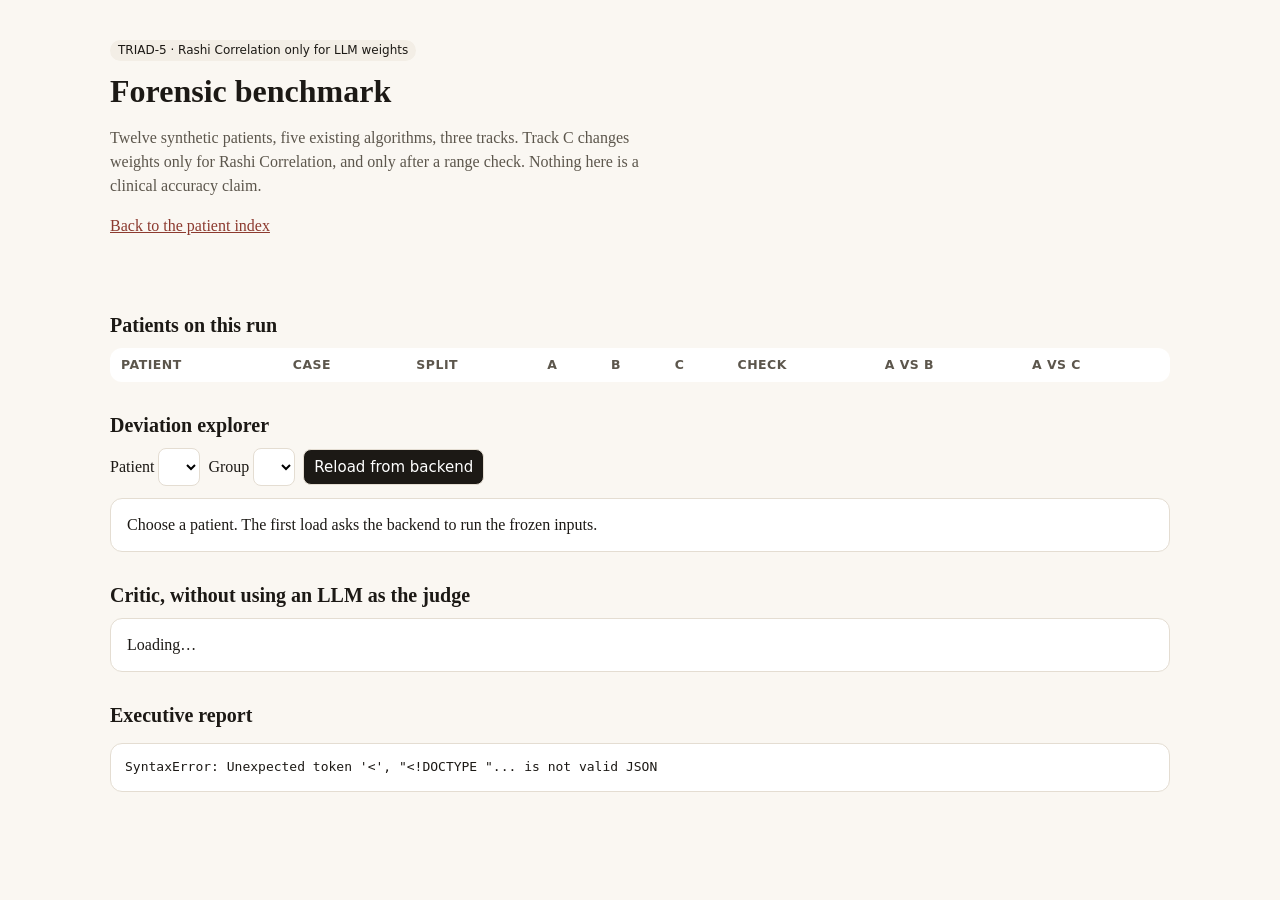
==== benchmark/static/index.html @ 6ae20ca3 "Add a Rashi forensic benchmark that reads saved Prokerala charts. Track C weight selection stays lim" ====
<!DOCTYPE html>
<html lang="en">
<head>
  <meta charset="utf-8" />
  <meta name="viewport" content="width=device-width, initial-scale=1" />
  <title>Rashi forensic benchmark</title>
  <style>
    :root {
      color-scheme: light;
      --ink: #1c1915;
      --muted: #5c564c;
      --line: #e4ddd2;
      --paper: #faf7f2;
      --card: #fff;
      --accent: #8c3a2f;
      --ok: #1f6b45;
      --warn: #8a5a12;
    }
    * { box-sizing: border-box; }
    body {
      margin: 0;
      font: 16px/1.5 "Iowan Old Style", "Palatino Linotype", Palatino, Georgia, serif;
      background: var(--paper);
      color: var(--ink);
    }
    header, main { max-width: 1100px; margin: 0 auto; padding: 28px 20px; }
    header { padding-bottom: 0; }
    h1 { font-size: 2rem; line-height: 1.15; margin: 0 0 8px; }
    h2 { font-size: 1.25rem; margin: 28px 0 8px; }
    a { color: var(--accent); }
    .lede { color: var(--muted); max-width: 68ch; }
    .grid { display: grid; grid-template-columns: repeat(auto-fit, minmax(240px, 1fr)); gap: 12px; }
    .card, table { background: var(--card); border: 1px solid var(--line); border-radius: 12px; }
    .card { padding: 14px 16px; }
    table { width: 100%; border-collapse: collapse; overflow: hidden; }
    th, td { text-align: left; padding: 8px 10px; border-bottom: 1px solid var(--line); vertical-align: top; font-size: 0.92rem; }
    th { font: 600 0.78rem/1.3 ui-sans-serif, system-ui, sans-serif; letter-spacing: 0.04em; text-transform: uppercase; color: var(--muted); }
    button, select {
      font: 15px/1.2 ui-sans-serif, system-ui, sans-serif;
      padding: 8px 10px;
      border-radius: 8px;
      border: 1px solid var(--line);
      background: white;
    }
    button { background: var(--ink); color: white; cursor: pointer; }
    .controls { display: flex; flex-wrap: wrap; gap: 8px; align-items: center; }
    .pill { display: inline-block; padding: 1px 8px; border-radius: 999px; background: #f3eee6; font: 12px/1.6 ui-sans-serif, system-ui, sans-serif; }
    .ok { color: var(--ok); }
    .bad { color: var(--accent); }
    .warn { color: var(--warn); }
    pre {
      white-space: pre-wrap;
      background: #fff;
      border: 1px solid var(--line);
      border-radius: 12px;
      padding: 14px;
      font: 13px/1.45 ui-monospace, SFMono-Regular, Menlo, Consolas, monospace;
    }
    .trace { display: flex; flex-wrap: wrap; gap: 8px; align-items: stretch; }
    .trace div { flex: 1 1 140px; background: white; border: 1px solid var(--line); border-radius: 10px; padding: 10px; }
    .trace strong { display: block; font: 600 0.72rem/1.3 ui-sans-serif, system-ui, sans-serif; letter-spacing: 0.04em; text-transform: uppercase; color: var(--muted); }
  </style>
</head>
<body>
  <header>
    <p class="pill">TRIAD-5 · Rashi Correlation only for LLM weights</p>
    <h1>Forensic benchmark</h1>
    <p class="lede">Twelve synthetic patients, five existing algorithms, three tracks. Track C changes weights only for Rashi Correlation, and only after a range check. Nothing here is a clinical accuracy claim.</p>
    <p><a href="/">Back to the patient index</a></p>
  </header>
  <main>
    <section class="grid" id="facts"></section>
    <h2>Patients on this run</h2>
    <div style="overflow-x:auto"><table id="patients"><thead><tr>
      <th>Patient</th><th>Case</th><th>Split</th><th>A</th><th>B</th><th>C</th><th>Check</th><th>A vs B</th><th>A vs C</th>
    </tr></thead><tbody></tbody></table></div>

    <h2>Deviation explorer</h2>
    <div class="controls">
      <label>Patient <select id="patient"></select></label>
      <label>Group <select id="group"></select></label>
      <button id="reload" type="button">Reload from backend</button>
    </div>
    <div id="explorer" class="card" style="margin-top:12px">Choose a patient. The first load asks the backend to run the frozen inputs.</div>

    <h2>Critic, without using an LLM as the judge</h2>
    <div id="critic" class="card">Loading…</div>

    <h2>Executive report</h2>
    <pre id="executive">Loading…</pre>
  </main>
  <script>
    const state = { summary: null };

    function esc(value) {
      return String(value ?? "").replace(/[&<>"]/g, (ch) => ({ "&": "&amp;", "<": "&lt;", ">": "&gt;", '"': "&quot;" }[ch]));
    }

    function topText(track) {
      if (!track) return "—";
      if (!track.ok) return "failed";
      const top = (track.top || [])[0];
      if (!top) return "empty";
      return `${top.label} · ${top.score}`;
    }

    function render(summary) {
      state.summary = summary;
      if (!summary.patients || !summary.patients.length) {
        document.getElementById("executive").textContent = summary.executive || "No saved Prokerala charts were found. Prokerala was not called.";
        document.querySelector("#patients tbody").innerHTML = "";
        return;
      }
      const facts = document.getElementById("facts");
      facts.innerHTML = [
        ["Algorithms", "5 existing engines, unchanged"],
        ["Tracks", "A original · B agent default · C Rashi weights only"],
        ["Patients", `${summary.patients.length} synthetic fixtures`],
        ["LLM critic", "Not used as proof of correctness"],
      ].map(([title, body]) => `<article class="card"><strong>${esc(title)}</strong><div>${esc(body)}</div></article>`).join("");

      const body = document.querySelector("#patients tbody");
      body.innerHTML = summary.patients.map((patient) => {
        const diff = patient.differentials || {};
        const verify = patient.rashi.A.verification || "—";
        return `<tr>
          <td><a href="/results?patient_id=${encodeURIComponent(patient.patient_id)}">${esc(patient.patient_id)}</a></td>
          <td>${esc(patient.case)}</td>
          <td>${esc(patient.split)}</td>
          <td>${esc(topText(patient.rashi.A))}</td>
          <td>${esc(topText(patient.rashi.B))}</td>
          <td>${esc(topText(patient.rashi.C))}</td>
          <td class="${verify === "passed" ? "ok" : verify === "mismatch" ? "bad" : "warn"}">${esc(verify)}</td>
          <td>${esc((diff.A_vs_B || {}).status || "")}</td>
          <td>${esc((diff.A_vs_C || {}).status || "")}</td>
        </tr>`;
      }).join("");

      const select = document.getElementById("patient");
      select.innerHTML = summary.patients.map((patient) => `<option value="${esc(patient.patient_id)}">${esc(patient.patient_id)} · ${esc(patient.case)}</option>`).join("");
      fillGroups();
      explore();

      const critic = summary.critic || {};
      const counts = critic.counts || {};
      document.getElementById("critic").innerHTML =
        `<div>Rule-based critic on labelled scenarios: true positive ${counts.tp || 0}, false positive ${counts.fp || 0}, true negative ${counts.tn || 0}, false negative ${counts.fn || 0}.</div>` +
        `<div class="lede">${esc(critic.authority || "")}</div>`;
      document.getElementById("executive").textContent = summary.executive || "";
    }

    function fillGroups() {
      const patient = state.summary.patients.find((item) => item.patient_id === document.getElementById("patient").value);
      const labels = new Set();
      ["A", "B", "C"].forEach((track) => (patient.rashi[track].top || []).forEach((item) => labels.add(item.label)));
      const group = document.getElementById("group");
      const values = [...labels];
      group.innerHTML = values.length
        ? values.map((label) => `<option value="${esc(label)}">${esc(label)}</option>`).join("")
        : `<option value="">No ranked group</option>`;
    }

    function scoreOf(track, label) {
      const row = (track.top || []).find((item) => item.label === label);
      return row ? row.score : "absent";
    }

    async function explore() {
      const patientId = document.getElementById("patient").value;
      const label = document.getElementById("group").value;
      const box = document.getElementById("explorer");
      if (!patientId) return;
      box.textContent = "Loading the execution record…";
      const response = await fetch("/benchmark/api/patient/" + encodeURIComponent(patientId));
      const payload = await response.json();
      const run = payload.run;
      const rashi = run.cells["Rashi Correlation"];
      const audit = (rashi.C.weight_audit || {});
      const changed = ((audit.validation || {}).changed || []).map((item) => `${item.table}.${item.key}: ${item.baseline} → ${item.proposed}`).join("; ") || "none applied";
      const ablation = (audit.ablation || []).find((item) => true);
      const verification = (rashi.A.verification || {}).status;
      const differential = (run.differentials["Rashi Correlation"] || {}).A_vs_C || {};
      box.innerHTML = `
        <div class="trace">
          <div><strong>Original score</strong>${esc(scoreOf(rashi.A, label))}</div>
          <div><strong>Default agent</strong>${esc(scoreOf(rashi.B, label))}</div>
          <div><strong>Weighted agent</strong>${esc(scoreOf(rashi.C, label))}</div>
          <div><strong>Weight responsible</strong>${esc(changed)}</div>
          <div><strong>Math check</strong>${esc(verification)}</div>
          <div><strong>Evaluation</strong>${esc(differential.status || "")}: ${esc(differential.explanation || "")}</div>
        </div>
        <p>Model: ${esc(audit.model_identifier || "none")} · live model: ${esc(audit.live_model)} · prompt ${esc(audit.prompt_version || "")}</p>
        <p>Input hash <code>${esc(run.input.input_hash)}</code></p>
        <p>${ablation ? `Single-key ablation ${esc(ablation.table)}.${esc(ablation.key)} moved the top score by ${esc(ablation.top_score_delta)}.` : "No ablation was recorded for this execution."}</p>
        <p class="lede">${esc(run.limitations && run.limitations[0])}</p>`;
    }

    document.getElementById("patient").addEventListener("change", () => { fillGroups(); explore(); });
    document.getElementById("group").addEventListener("change", explore);
    document.getElementById("reload").addEventListener("click", load);

    async function load() {
      document.getElementById("executive").textContent = "Running the twelve patients on the backend. This can take a minute the first time.";
      const response = await fetch("/benchmark/api/summary");
      const summary = await response.json();
      if (!summary.success) {
        document.getElementById("executive").textContent = summary.error || "The benchmark did not return a summary.";
        return;
      }
      render(summary);
    }

    load().catch((error) => {
      document.getElementById("executive").textContent = String(error);
    });
  </script>
</body>
</html>
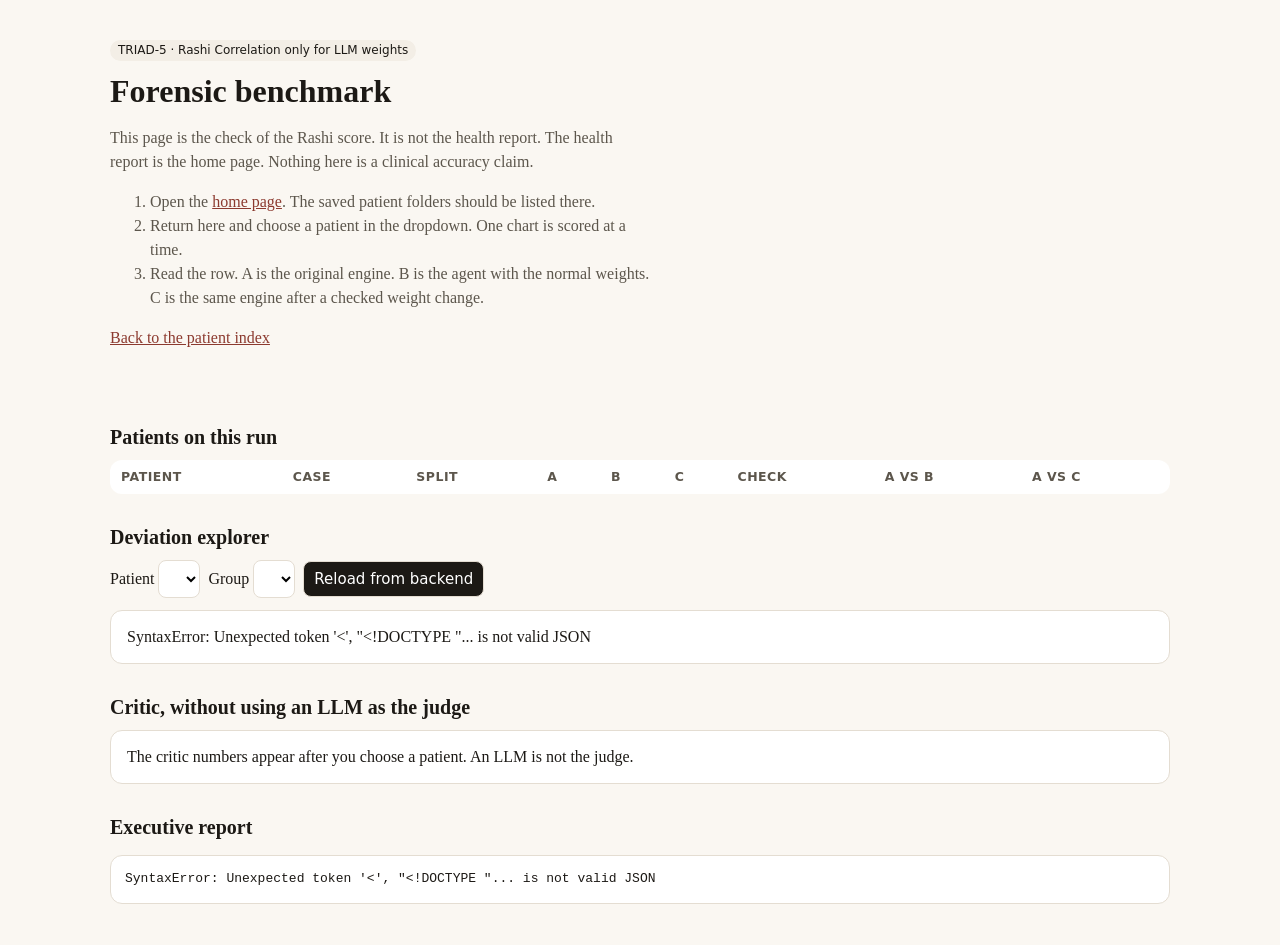
==== commit 028bd837: "Show saved charts on the benchmark page before scoring them. The audit page was waiting for every pa" ====
--- a/benchmark/static/index.html
+++ b/benchmark/static/index.html
@@ -65,7 +65,12 @@
   <header>
     <p class="pill">TRIAD-5 · Rashi Correlation only for LLM weights</p>
     <h1>Forensic benchmark</h1>
-    <p class="lede">Twelve synthetic patients, five existing algorithms, three tracks. Track C changes weights only for Rashi Correlation, and only after a range check. Nothing here is a clinical accuracy claim.</p>
+    <p class="lede">This page is the check of the Rashi score. It is not the health report. The health report is the home page. Nothing here is a clinical accuracy claim.</p>
+    <ol class="lede">
+      <li>Open the <a href="/">home page</a>. The saved patient folders should be listed there.</li>
+      <li>Return here and choose a patient in the dropdown. One chart is scored at a time.</li>
+      <li>Read the row. A is the original engine. B is the agent with the normal weights. C is the same engine after a checked weight change.</li>
+    </ol>
     <p><a href="/">Back to the patient index</a></p>
   </header>
   <main>
@@ -81,10 +86,10 @@
       <label>Group <select id="group"></select></label>
       <button id="reload" type="button">Reload from backend</button>
     </div>
-    <div id="explorer" class="card" style="margin-top:12px">Choose a patient. The first load asks the backend to run the frozen inputs.</div>
+    <div id="explorer" class="card" style="margin-top:12px">Looking for saved charts in the patients folder. Prokerala is not called.</div>
 
     <h2>Critic, without using an LLM as the judge</h2>
-    <div id="critic" class="card">Loading…</div>
+    <div id="critic" class="card">The critic numbers appear after you choose a patient. An LLM is not the judge.</div>
 
     <h2>Executive report</h2>
     <pre id="executive">Loading…</pre>
@@ -98,29 +103,64 @@
 
     function topText(track) {
       if (!track) return "—";
+      if (track.ok === null || track.ok === undefined) return "not run";
       if (!track.ok) return "failed";
       const top = (track.top || [])[0];
       if (!top) return "empty";
       return `${top.label} · ${top.score}`;
     }
 
+    function showEmpty(message) {
+      document.querySelector("#patients tbody").innerHTML = "";
+      document.getElementById("patient").innerHTML = "";
+      document.getElementById("group").innerHTML = "";
+      document.getElementById("explorer").textContent = message;
+      document.getElementById("executive").textContent = message;
+    }
+
     function render(summary) {
       state.summary = summary;
       if (!summary.patients || !summary.patients.length) {
-        document.getElementById("executive").textContent = summary.executive || "No saved Prokerala charts were found. Prokerala was not called.";
-        document.querySelector("#patients tbody").innerHTML = "";
+        showEmpty(summary.executive || "No saved charts were found. Put the patient folders next to server.py, inside patients, each with raw_chart.json and raw_dasha.json. Then restart the server and reload this page. Prokerala is not called.");
         return;
       }
       const facts = document.getElementById("facts");
       facts.innerHTML = [
         ["Algorithms", "5 existing engines, unchanged"],
         ["Tracks", "A original · B agent default · C Rashi weights only"],
-        ["Patients", `${summary.patients.length} synthetic fixtures`],
+        ["Patients", `${summary.patients.length} saved charts`],
         ["LLM critic", "Not used as proof of correctness"],
       ].map(([title, body]) => `<article class="card"><strong>${esc(title)}</strong><div>${esc(body)}</div></article>`).join("");
 
       const body = document.querySelector("#patients tbody");
-      body.innerHTML = summary.patients.map((patient) => {
+      body.innerHTML = tableRows(summary.patients);
+
+      const select = document.getElementById("patient");
+      select.innerHTML = summary.patients.map((patient) => `<option value="${esc(patient.patient_id)}">${esc(patient.patient_id)} · ${esc(patient.case)}</option>`).join("");
+      fillGroups();
+      explore();
+
+      const critic = summary.critic || {};
+      const counts = critic.counts || {};
+      document.getElementById("critic").innerHTML =
+        `<div>Rule-based critic on labelled scenarios: true positive ${counts.tp || 0}, false positive ${counts.fp || 0}, true negative ${counts.tn || 0}, false negative ${counts.fn || 0}.</div>` +
+        `<div class="lede">${esc(critic.authority || "")}</div>`;
+      document.getElementById("executive").textContent = summary.executive || "";
+    }
+
+    function fillGroups() {
+      const patient = state.summary.patients.find((item) => item.patient_id === document.getElementById("patient").value);
+      const labels = new Set();
+      ["A", "B", "C"].forEach((track) => (patient.rashi[track].top || []).forEach((item) => labels.add(item.label)));
+      const group = document.getElementById("group");
+      const values = [...labels];
+      group.innerHTML = values.length
+        ? values.map((label) => `<option value="${esc(label)}">${esc(label)}</option>`).join("")
+        : `<option value="">No ranked group</option>`;
+    }
+
+    function tableRows(patients) {
+      return patients.map((patient) => {
         const diff = patient.differentials || {};
         const verify = patient.rashi.A.verification || "—";
         return `<tr>
@@ -135,33 +175,11 @@
           <td>${esc((diff.A_vs_C || {}).status || "")}</td>
         </tr>`;
       }).join("");
-
-      const select = document.getElementById("patient");
-      select.innerHTML = summary.patients.map((patient) => `<option value="${esc(patient.patient_id)}">${esc(patient.patient_id)} · ${esc(patient.case)}</option>`).join("");
-      fillGroups();
-      explore();
-
-      const critic = summary.critic || {};
-      const counts = critic.counts || {};
-      document.getElementById("critic").innerHTML =
-        `<div>Rule-based critic on labelled scenarios: true positive ${counts.tp || 0}, false positive ${counts.fp || 0}, true negative ${counts.tn || 0}, false negative ${counts.fn || 0}.</div>` +
-        `<div class="lede">${esc(critic.authority || "")}</div>`;
-      document.getElementById("executive").textContent = summary.executive || "";
-    }
-
-    function fillGroups() {
-      const patient = state.summary.patients.find((item) => item.patient_id === document.getElementById("patient").value);
-      const labels = new Set();
-      ["A", "B", "C"].forEach((track) => (patient.rashi[track].top || []).forEach((item) => labels.add(item.label)));
-      const group = document.getElementById("group");
-      const values = [...labels];
-      group.innerHTML = values.length
-        ? values.map((label) => `<option value="${esc(label)}">${esc(label)}</option>`).join("")
-        : `<option value="">No ranked group</option>`;
     }
 
     function scoreOf(track, label) {
-      const row = (track.top || []).find((item) => item.label === label);
+      const rows = (track && (track.top || track.rankings)) || [];
+      const row = rows.find((item) => item.label === label);
       return row ? row.score : "absent";
     }
 
@@ -170,48 +188,94 @@
       const label = document.getElementById("group").value;
       const box = document.getElementById("explorer");
       if (!patientId) return;
-      box.textContent = "Loading the execution record…";
+      box.textContent = "Scoring " + patientId + " from the saved chart. The original engine, the default agent, and the checked weight change run on that same file. Prokerala is not called.";
       const response = await fetch("/benchmark/api/patient/" + encodeURIComponent(patientId));
       const payload = await response.json();
+      if (!payload.success) {
+        box.textContent = payload.error || "This patient could not be scored.";
+        return;
+      }
       const run = payload.run;
       const rashi = run.cells["Rashi Correlation"];
+      const row = state.summary.patients.find((item) => item.patient_id === patientId);
+      if (row) {
+        row.differentials = run.differentials["Rashi Correlation"] || {};
+        ["A", "B", "C"].forEach((track) => {
+          const cell = rashi[track] || {};
+          row.rashi[track] = {
+            ok: cell.ok,
+            top: (cell.rankings || []).slice(0, 3),
+            verification: (cell.verification || {}).status || "limited",
+            error: cell.error,
+          };
+        });
+        document.querySelector("#patients tbody").innerHTML = tableRows(state.summary.patients);
+      }
       const audit = (rashi.C.weight_audit || {});
       const changed = ((audit.validation || {}).changed || []).map((item) => `${item.table}.${item.key}: ${item.baseline} → ${item.proposed}`).join("; ") || "none applied";
       const ablation = (audit.ablation || []).find((item) => true);
       const verification = (rashi.A.verification || {}).status;
       const differential = (run.differentials["Rashi Correlation"] || {}).A_vs_C || {};
+      const chosen = label || ((rashi.A.rankings || [])[0] || {}).label || "";
+      if (!label && chosen) {
+        const group = document.getElementById("group");
+        const labels = new Set();
+        ["A", "B", "C"].forEach((track) => ((rashi[track] || {}).rankings || []).forEach((item) => labels.add(item.label)));
+        group.innerHTML = [...labels].map((item) => `<option value="${esc(item)}">${esc(item)}</option>`).join("");
+        group.value = chosen;
+      }
       box.innerHTML = `
         <div class="trace">
-          <div><strong>Original score</strong>${esc(scoreOf(rashi.A, label))}</div>
-          <div><strong>Default agent</strong>${esc(scoreOf(rashi.B, label))}</div>
-          <div><strong>Weighted agent</strong>${esc(scoreOf(rashi.C, label))}</div>
-          <div><strong>Weight responsible</strong>${esc(changed)}</div>
+          <div><strong>A · original score</strong>${esc(scoreOf(rashi.A, chosen))}</div>
+          <div><strong>B · default agent</strong>${esc(scoreOf(rashi.B, chosen))}</div>
+          <div><strong>C · checked weights</strong>${esc(scoreOf(rashi.C, chosen))}</div>
+          <div><strong>Weight that changed</strong>${esc(changed)}</div>
           <div><strong>Math check</strong>${esc(verification)}</div>
-          <div><strong>Evaluation</strong>${esc(differential.status || "")}: ${esc(differential.explanation || "")}</div>
+          <div><strong>What it means</strong>${esc(differential.status || "")}: ${esc(differential.explanation || "")}</div>
         </div>
-        <p>Model: ${esc(audit.model_identifier || "none")} · live model: ${esc(audit.live_model)} · prompt ${esc(audit.prompt_version || "")}</p>
+        <p>Same saved chart for all three. Model: ${esc(audit.model_identifier || "none")}. Live model: ${esc(audit.live_model)}. Prokerala was not called.</p>
         <p>Input hash <code>${esc(run.input.input_hash)}</code></p>
-        <p>${ablation ? `Single-key ablation ${esc(ablation.table)}.${esc(ablation.key)} moved the top score by ${esc(ablation.top_score_delta)}.` : "No ablation was recorded for this execution."}</p>
-        <p class="lede">${esc(run.limitations && run.limitations[0])}</p>`;
+        <p>${ablation ? `Changing only ${esc(ablation.table)}.${esc(ablation.key)} moved the top score by ${esc(ablation.top_score_delta)}.` : "No single-weight check was recorded."}</p>`;
     }
 
     document.getElementById("patient").addEventListener("change", () => { fillGroups(); explore(); });
     document.getElementById("group").addEventListener("change", explore);
     document.getElementById("reload").addEventListener("click", load);
 
+    function catalogSummary(catalog) {
+      const patients = (catalog.patients || []).map((patient) => ({
+        patient_id: patient.patient_id,
+        case: patient.case || "saved chart",
+        split: patient.split || "",
+        rashi: {
+          A: { ok: null, top: [], verification: "not run" },
+          B: { ok: null, top: [], verification: "not run" },
+          C: { ok: null, top: [], verification: "not run" },
+        },
+        differentials: {},
+      }));
+      return {
+        patients: patients,
+        critic: {},
+        executive: patients.length
+          ? "Saved charts found. Choose one patient. The first choice runs that chart only. Prokerala is not called."
+          : "No saved charts were found. Put the folders in patients, next to server.py. Each folder needs raw_chart.json and raw_dasha.json.",
+      };
+    }
+
     async function load() {
-      document.getElementById("executive").textContent = "Running the twelve patients on the backend. This can take a minute the first time.";
-      const response = await fetch("/benchmark/api/summary");
-      const summary = await response.json();
-      if (!summary.success) {
-        document.getElementById("executive").textContent = summary.error || "The benchmark did not return a summary.";
+      document.getElementById("explorer").textContent = "Reading the patients folder. This does not score anyone yet, and it does not call Prokerala.";
+      const response = await fetch("/benchmark/api/catalog");
+      const catalog = await response.json();
+      if (!catalog.success) {
+        showEmpty(catalog.error || "The patient list did not load.");
         return;
       }
-      render(summary);
+      render(catalogSummary(catalog));
     }
 
     load().catch((error) => {
-      document.getElementById("executive").textContent = String(error);
+      showEmpty(String(error));
     });
   </script>
 </body>
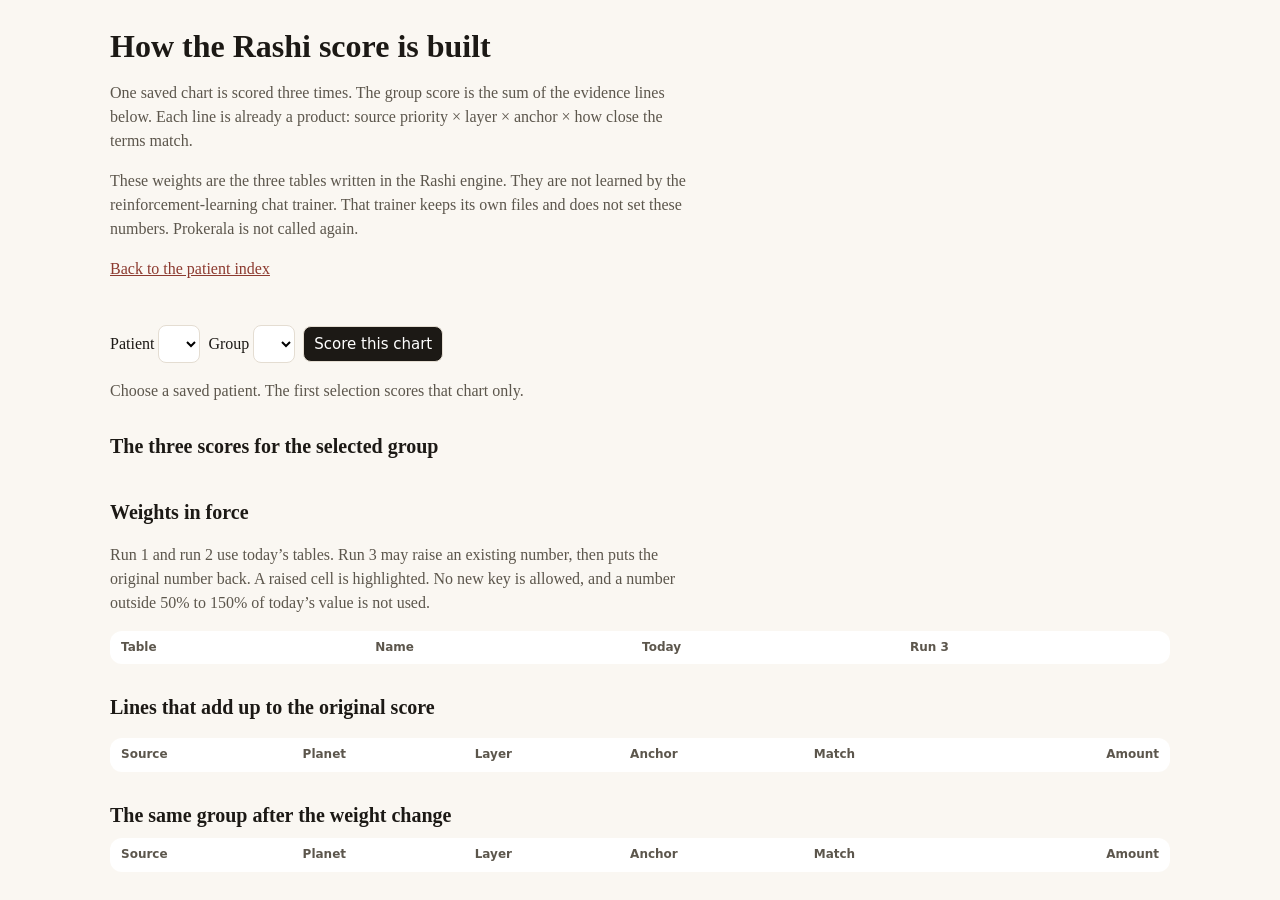
==== commit 2c8bc117: "Show the Rashi score as the sum of its evidence lines. The score page lists the three runs, the weig" ====
--- a/benchmark/static/index.html
+++ b/benchmark/static/index.html
@@ -3,280 +3,186 @@
 <head>
   <meta charset="utf-8" />
   <meta name="viewport" content="width=device-width, initial-scale=1" />
-  <title>Rashi forensic benchmark</title>
+  <title>Rashi score check</title>
   <style>
-    :root {
-      color-scheme: light;
-      --ink: #1c1915;
-      --muted: #5c564c;
-      --line: #e4ddd2;
-      --paper: #faf7f2;
-      --card: #fff;
-      --accent: #8c3a2f;
-      --ok: #1f6b45;
-      --warn: #8a5a12;
-    }
+    :root { color-scheme: light; --ink: #1c1915; --muted: #5c564c; --line: #e4ddd2; --paper: #faf7f2; --card: #fff; --accent: #8c3a2f; --ok: #1f6b45; }
     * { box-sizing: border-box; }
-    body {
-      margin: 0;
-      font: 16px/1.5 "Iowan Old Style", "Palatino Linotype", Palatino, Georgia, serif;
-      background: var(--paper);
-      color: var(--ink);
-    }
+    body { margin: 0; font: 16px/1.5 Georgia, "Iowan Old Style", serif; background: var(--paper); color: var(--ink); }
     header, main { max-width: 1100px; margin: 0 auto; padding: 28px 20px; }
     header { padding-bottom: 0; }
     h1 { font-size: 2rem; line-height: 1.15; margin: 0 0 8px; }
     h2 { font-size: 1.25rem; margin: 28px 0 8px; }
     a { color: var(--accent); }
-    .lede { color: var(--muted); max-width: 68ch; }
-    .grid { display: grid; grid-template-columns: repeat(auto-fit, minmax(240px, 1fr)); gap: 12px; }
+    .lede, .note { color: var(--muted); max-width: 72ch; }
     .card, table { background: var(--card); border: 1px solid var(--line); border-radius: 12px; }
     .card { padding: 14px 16px; }
+    .scores { display: grid; grid-template-columns: repeat(auto-fit, minmax(220px, 1fr)); gap: 12px; }
+    .scores strong { display: block; font: 600 0.72rem/1.3 ui-sans-serif, system-ui, sans-serif; letter-spacing: 0.04em; text-transform: uppercase; color: var(--muted); }
+    .scores .num { font-size: 1.7rem; line-height: 1.2; }
     table { width: 100%; border-collapse: collapse; overflow: hidden; }
     th, td { text-align: left; padding: 8px 10px; border-bottom: 1px solid var(--line); vertical-align: top; font-size: 0.92rem; }
-    th { font: 600 0.78rem/1.3 ui-sans-serif, system-ui, sans-serif; letter-spacing: 0.04em; text-transform: uppercase; color: var(--muted); }
-    button, select {
-      font: 15px/1.2 ui-sans-serif, system-ui, sans-serif;
-      padding: 8px 10px;
-      border-radius: 8px;
-      border: 1px solid var(--line);
-      background: white;
-    }
+    th { font: 600 0.75rem/1.3 ui-sans-serif, system-ui, sans-serif; color: var(--muted); }
+    td.num, th.num { text-align: right; font-variant-numeric: tabular-nums; }
+    button, select { font: 15px/1.2 ui-sans-serif, system-ui, sans-serif; padding: 8px 10px; border-radius: 8px; border: 1px solid var(--line); background: white; }
     button { background: var(--ink); color: white; cursor: pointer; }
     .controls { display: flex; flex-wrap: wrap; gap: 8px; align-items: center; }
-    .pill { display: inline-block; padding: 1px 8px; border-radius: 999px; background: #f3eee6; font: 12px/1.6 ui-sans-serif, system-ui, sans-serif; }
+    .changed { background: #fff6e8; }
     .ok { color: var(--ok); }
-    .bad { color: var(--accent); }
-    .warn { color: var(--warn); }
-    pre {
-      white-space: pre-wrap;
-      background: #fff;
-      border: 1px solid var(--line);
-      border-radius: 12px;
-      padding: 14px;
-      font: 13px/1.45 ui-monospace, SFMono-Regular, Menlo, Consolas, monospace;
-    }
-    .trace { display: flex; flex-wrap: wrap; gap: 8px; align-items: stretch; }
-    .trace div { flex: 1 1 140px; background: white; border: 1px solid var(--line); border-radius: 10px; padding: 10px; }
-    .trace strong { display: block; font: 600 0.72rem/1.3 ui-sans-serif, system-ui, sans-serif; letter-spacing: 0.04em; text-transform: uppercase; color: var(--muted); }
   </style>
 </head>
 <body>
   <header>
-    <p class="pill">TRIAD-5 · Rashi Correlation only for LLM weights</p>
-    <h1>Forensic benchmark</h1>
-    <p class="lede">This page is the check of the Rashi score. It is not the health report. The health report is the home page. Nothing here is a clinical accuracy claim.</p>
-    <ol class="lede">
-      <li>Open the <a href="/">home page</a>. The saved patient folders should be listed there.</li>
-      <li>Return here and choose a patient in the dropdown. One chart is scored at a time.</li>
-      <li>Read the row. A is the original engine. B is the agent with the normal weights. C is the same engine after a checked weight change.</li>
-    </ol>
+    <h1>How the Rashi score is built</h1>
+    <p class="lede">One saved chart is scored three times. The group score is the sum of the evidence lines below. Each line is already a product: source priority × layer × anchor × how close the terms match.</p>
+    <p class="note">These weights are the three tables written in the Rashi engine. They are not learned by the reinforcement-learning chat trainer. That trainer keeps its own files and does not set these numbers. Prokerala is not called again.</p>
     <p><a href="/">Back to the patient index</a></p>
   </header>
   <main>
-    <section class="grid" id="facts"></section>
-    <h2>Patients on this run</h2>
-    <div style="overflow-x:auto"><table id="patients"><thead><tr>
-      <th>Patient</th><th>Case</th><th>Split</th><th>A</th><th>B</th><th>C</th><th>Check</th><th>A vs B</th><th>A vs C</th>
-    </tr></thead><tbody></tbody></table></div>
-
-    <h2>Deviation explorer</h2>
     <div class="controls">
       <label>Patient <select id="patient"></select></label>
       <label>Group <select id="group"></select></label>
-      <button id="reload" type="button">Reload from backend</button>
+      <button id="reload" type="button">Score this chart</button>
     </div>
-    <div id="explorer" class="card" style="margin-top:12px">Looking for saved charts in the patients folder. Prokerala is not called.</div>
+    <p id="status" class="note">Choose a saved patient. The first selection scores that chart only.</p>
 
-    <h2>Critic, without using an LLM as the judge</h2>
-    <div id="critic" class="card">The critic numbers appear after you choose a patient. An LLM is not the judge.</div>
+    <h2>The three scores for the selected group</h2>
+    <section class="scores" id="scores"></section>
+    <p id="meaning" class="note"></p>
 
-    <h2>Executive report</h2>
-    <pre id="executive">Loading…</pre>
+    <h2>Weights in force</h2>
+    <p class="note">Run 1 and run 2 use today’s tables. Run 3 may raise an existing number, then puts the original number back. A raised cell is highlighted. No new key is allowed, and a number outside 50% to 150% of today’s value is not used.</p>
+    <div style="overflow-x:auto"><table id="weights"><thead><tr>
+      <th>Table</th><th>Name</th><th>Today</th><th>Run 3</th>
+    </tr></thead><tbody></tbody></table></div>
+
+    <h2>Lines that add up to the original score</h2>
+    <p class="note" id="sum-note"></p>
+    <div style="overflow-x:auto"><table id="lines"><thead><tr>
+      <th>Source</th><th>Planet</th><th>Layer</th><th>Anchor</th><th>Match</th><th class="num">Amount</th>
+    </tr></thead><tbody></tbody></table></div>
+
+    <h2>The same group after the weight change</h2>
+    <div style="overflow-x:auto"><table id="lines-c"><thead><tr>
+      <th>Source</th><th>Planet</th><th>Layer</th><th>Anchor</th><th>Match</th><th class="num">Amount</th>
+    </tr></thead><tbody></tbody></table></div>
   </main>
   <script>
-    const state = { summary: null };
+    const state = { patients: [] };
+    const api = location.pathname.indexOf("/rashi-check") === 0 ? "/rashi-check/api" : "/benchmark/api";
 
     function esc(value) {
-      return String(value ?? "").replace(/[&<>"]/g, (ch) => ({ "&": "&amp;", "<": "&lt;", ">": "&gt;", '"': "&quot;" }[ch]));
+      return String(value ?? "").replace(/[&<>"']/g, (ch) => ({
+        "&": "&amp;", "<": "&lt;", ">": "&gt;", '"': "&quot;", "'": "&#39;"
+      }[ch]));
     }
 
-    function topText(track) {
-      if (!track) return "—";
-      if (track.ok === null || track.ok === undefined) return "not run";
-      if (!track.ok) return "failed";
-      const top = (track.top || [])[0];
-      if (!top) return "empty";
-      return `${top.label} · ${top.score}`;
+    function rowFor(cell, label) {
+      const rows = (cell && cell.rankings) || [];
+      return rows.find((item) => item && item.label === label) || null;
     }
 
-    function showEmpty(message) {
-      document.querySelector("#patients tbody").innerHTML = "";
-      document.getElementById("patient").innerHTML = "";
-      document.getElementById("group").innerHTML = "";
-      document.getElementById("explorer").textContent = message;
-      document.getElementById("executive").textContent = message;
+    function scoreText(cell, label) {
+      const row = rowFor(cell, label);
+      if (!row || row.score === undefined || row.score === null) return "no score for this group";
+      return row.score;
     }
 
-    function render(summary) {
-      state.summary = summary;
-      if (!summary.patients || !summary.patients.length) {
-        showEmpty(summary.executive || "No saved charts were found. Put the patient folders next to server.py, inside patients, each with raw_chart.json and raw_dasha.json. Then restart the server and reload this page. Prokerala is not called.");
+    function lineRows(row) {
+      const steps = (row && row.trail) || [];
+      if (!steps.length) {
+        return `<tr><td colspan="6">This run did not return the evidence lines for that group.</td></tr>`;
+      }
+      const body = steps.map((step) => `<tr>
+        <td>${esc(step.priority)} ${esc(step.source_label)}</td>
+        <td>${esc(step.planet)}</td>
+        <td>${esc(step.layer)}</td>
+        <td>${esc(step.anchor_priority)} ${esc(step.anchor_label)}</td>
+        <td>${esc(step.evidence_term)} matched ${esc(step.anchor_term)} (${esc(step.match_type)})</td>
+        <td class="num">${esc(step.weight)}</td>
+      </tr>`).join("");
+      const sum = steps.reduce((total, step) => total + Number(step.weight || 0), 0);
+      return body + `<tr><td colspan="5"><strong>Sum of the lines</strong></td><td class="num"><strong>${sum.toFixed(2)}</strong></td></tr>
+        <tr><td colspan="5"><strong>Score the engine reported</strong></td><td class="num"><strong>${esc(row.score)}</strong></td></tr>`;
+    }
+
+    function weightRows(base, changed) {
+      const tables = ["PRIORITY_WEIGHTS", "LAYER_WEIGHTS", "ANCHOR_WEIGHTS"];
+      const names = { PRIORITY_WEIGHTS: "Source priority", LAYER_WEIGHTS: "Evidence layer", ANCHOR_WEIGHTS: "Anchor" };
+      let html = "";
+      tables.forEach((table) => {
+        const left = (base && base[table]) || {};
+        const right = (changed && changed[table]) || left;
+        Object.keys(left).forEach((key) => {
+          const moved = Number(left[key]) !== Number(right[key]);
+          html += `<tr class="${moved ? "changed" : ""}"><td>${esc(names[table])}</td><td>${esc(key)}</td><td>${esc(left[key])}</td><td>${esc(right[key])}</td></tr>`;
+        });
+      });
+      return html || `<tr><td colspan="4">Weight tables were not returned.</td></tr>`;
+    }
+
+    async function loadPatients() {
+      const response = await fetch(api + "/catalog");
+      const catalog = await response.json();
+      const select = document.getElementById("patient");
+      state.patients = catalog.patients || [];
+      if (!state.patients.length) {
+        document.getElementById("status").textContent = "No saved charts were found next to the server. Each patient folder needs raw_chart.json and raw_dasha.json. Prokerala was not called.";
         return;
       }
-      const facts = document.getElementById("facts");
-      facts.innerHTML = [
-        ["Algorithms", "5 existing engines, unchanged"],
-        ["Tracks", "A original · B agent default · C Rashi weights only"],
-        ["Patients", `${summary.patients.length} saved charts`],
-        ["LLM critic", "Not used as proof of correctness"],
-      ].map(([title, body]) => `<article class="card"><strong>${esc(title)}</strong><div>${esc(body)}</div></article>`).join("");
-
-      const body = document.querySelector("#patients tbody");
-      body.innerHTML = tableRows(summary.patients);
-
-      const select = document.getElementById("patient");
-      select.innerHTML = summary.patients.map((patient) => `<option value="${esc(patient.patient_id)}">${esc(patient.patient_id)} · ${esc(patient.case)}</option>`).join("");
-      fillGroups();
-      explore();
-
-      const critic = summary.critic || {};
-      const counts = critic.counts || {};
-      document.getElementById("critic").innerHTML =
-        `<div>Rule-based critic on labelled scenarios: true positive ${counts.tp || 0}, false positive ${counts.fp || 0}, true negative ${counts.tn || 0}, false negative ${counts.fn || 0}.</div>` +
-        `<div class="lede">${esc(critic.authority || "")}</div>`;
-      document.getElementById("executive").textContent = summary.executive || "";
+      select.innerHTML = state.patients.map((patient) => `<option value="${esc(patient.patient_id)}">${esc(patient.patient_id)}</option>`).join("");
+      score();
     }
 
-    function fillGroups() {
-      const patient = state.summary.patients.find((item) => item.patient_id === document.getElementById("patient").value);
-      const labels = new Set();
-      ["A", "B", "C"].forEach((track) => (patient.rashi[track].top || []).forEach((item) => labels.add(item.label)));
+    async function score() {
+      const patientId = document.getElementById("patient").value;
+      const status = document.getElementById("status");
+      if (!patientId) return;
+      status.textContent = "Scoring " + patientId + " from the saved chart. Three runs, one file. Prokerala is not called.";
+      const response = await fetch(api + "/patient/" + encodeURIComponent(patientId));
+      const payload = await response.json();
+      if (!payload.success) {
+        status.textContent = payload.error || "This patient could not be scored.";
+        return;
+      }
+      const rashi = payload.run.cells["Rashi Correlation"];
+      const labels = [];
+      ["A", "B", "C"].forEach((track) => ((rashi[track] || {}).rankings || []).forEach((item) => {
+        if (item.label && !labels.includes(item.label)) labels.push(item.label);
+      }));
       const group = document.getElementById("group");
-      const values = [...labels];
-      group.innerHTML = values.length
-        ? values.map((label) => `<option value="${esc(label)}">${esc(label)}</option>`).join("")
-        : `<option value="">No ranked group</option>`;
+      const previous = group.value;
+      group.innerHTML = labels.map((item) => `<option value="${esc(item)}">${esc(item)}</option>`).join("");
+      const chosen = labels.includes(previous) ? previous : (labels[0] || "");
+      group.value = chosen;
+      const a = scoreText(rashi.A, chosen);
+      const b = scoreText(rashi.B, chosen);
+      const c = scoreText(rashi.C, chosen);
+      document.getElementById("scores").innerHTML = `
+        <div class="card"><strong>1 · Original engine</strong><div class="num">${esc(a)}</div><div>${esc(chosen)}</div></div>
+        <div class="card"><strong>2 · Agent, same weights</strong><div class="num">${esc(b)}</div><div>Same tables. The agent adds a review. It does not change the product.</div></div>
+        <div class="card"><strong>3 · Checked weight change</strong><div class="num">${esc(c)}</div><div>Same formula. Only allowed table numbers may change.</div></div>`;
+      const audit = (rashi.C && rashi.C.weight_audit) || {};
+      const changed = ((audit.validation || {}).changed || []).map((item) => `${item.key} ${item.baseline} → ${item.proposed}`).join("; ") || "no number changed";
+      const diff = ((payload.run.differentials || {})["Rashi Correlation"] || {}).A_vs_C || {};
+      const live = audit.live_model ? "Vertex proposed the run 3 numbers." : "Run 3 used the scripted 20% rise because Vertex login was not available.";
+      document.getElementById("meaning").textContent = chosen + " is " + a + " on the original engine and " + c + " after the weight change (" + changed + "). " + (diff.explanation || "") + " " + live + " The reinforcement-learning trainer was not used.";
+      document.getElementById("weights").querySelector("tbody").innerHTML = weightRows((rashi.A || {}).weights, (rashi.C || {}).weights);
+      const original = rowFor(rashi.A, chosen);
+      const weighted = rowFor(rashi.C, chosen);
+      document.getElementById("lines").querySelector("tbody").innerHTML = lineRows(original);
+      document.getElementById("lines-c").querySelector("tbody").innerHTML = lineRows(weighted);
+      const steps = (original && original.trail) || [];
+      const sum = steps.reduce((total, step) => total + Number(step.weight || 0), 0);
+      document.getElementById("sum-note").textContent = steps.length
+        ? "Add the Amount column. That sum is the group score (" + sum.toFixed(2) + " against the reported " + original.score + "). A highlighted weight above is the only reason a line can grow in the next table."
+        : "The evidence lines were not on this response.";
+      status.textContent = "Patient " + patientId + ". Saved chart. Prokerala was not called.";
     }
 
-    function tableRows(patients) {
-      return patients.map((patient) => {
-        const diff = patient.differentials || {};
-        const verify = patient.rashi.A.verification || "—";
-        return `<tr>
-          <td><a href="/results?patient_id=${encodeURIComponent(patient.patient_id)}">${esc(patient.patient_id)}</a></td>
-          <td>${esc(patient.case)}</td>
-          <td>${esc(patient.split)}</td>
-          <td>${esc(topText(patient.rashi.A))}</td>
-          <td>${esc(topText(patient.rashi.B))}</td>
-          <td>${esc(topText(patient.rashi.C))}</td>
-          <td class="${verify === "passed" ? "ok" : verify === "mismatch" ? "bad" : "warn"}">${esc(verify)}</td>
-          <td>${esc((diff.A_vs_B || {}).status || "")}</td>
-          <td>${esc((diff.A_vs_C || {}).status || "")}</td>
-        </tr>`;
-      }).join("");
-    }
-
-    function scoreOf(track, label) {
-      const rows = (track && (track.top || track.rankings)) || [];
-      const row = rows.find((item) => item.label === label);
-      return row ? row.score : "absent";
-    }
-
-    async function explore() {
-      const patientId = document.getElementById("patient").value;
-      const label = document.getElementById("group").value;
-      const box = document.getElementById("explorer");
-      if (!patientId) return;
-      box.textContent = "Scoring " + patientId + " from the saved chart. The original engine, the default agent, and the checked weight change run on that same file. Prokerala is not called.";
-      const response = await fetch("/benchmark/api/patient/" + encodeURIComponent(patientId));
-      const payload = await response.json();
-      if (!payload.success) {
-        box.textContent = payload.error || "This patient could not be scored.";
-        return;
-      }
-      const run = payload.run;
-      const rashi = run.cells["Rashi Correlation"];
-      const row = state.summary.patients.find((item) => item.patient_id === patientId);
-      if (row) {
-        row.differentials = run.differentials["Rashi Correlation"] || {};
-        ["A", "B", "C"].forEach((track) => {
-          const cell = rashi[track] || {};
-          row.rashi[track] = {
-            ok: cell.ok,
-            top: (cell.rankings || []).slice(0, 3),
-            verification: (cell.verification || {}).status || "limited",
-            error: cell.error,
-          };
-        });
-        document.querySelector("#patients tbody").innerHTML = tableRows(state.summary.patients);
-      }
-      const audit = (rashi.C.weight_audit || {});
-      const changed = ((audit.validation || {}).changed || []).map((item) => `${item.table}.${item.key}: ${item.baseline} → ${item.proposed}`).join("; ") || "none applied";
-      const ablation = (audit.ablation || []).find((item) => true);
-      const verification = (rashi.A.verification || {}).status;
-      const differential = (run.differentials["Rashi Correlation"] || {}).A_vs_C || {};
-      const chosen = label || ((rashi.A.rankings || [])[0] || {}).label || "";
-      if (!label && chosen) {
-        const group = document.getElementById("group");
-        const labels = new Set();
-        ["A", "B", "C"].forEach((track) => ((rashi[track] || {}).rankings || []).forEach((item) => labels.add(item.label)));
-        group.innerHTML = [...labels].map((item) => `<option value="${esc(item)}">${esc(item)}</option>`).join("");
-        group.value = chosen;
-      }
-      box.innerHTML = `
-        <div class="trace">
-          <div><strong>A · original score</strong>${esc(scoreOf(rashi.A, chosen))}</div>
-          <div><strong>B · default agent</strong>${esc(scoreOf(rashi.B, chosen))}</div>
-          <div><strong>C · checked weights</strong>${esc(scoreOf(rashi.C, chosen))}</div>
-          <div><strong>Weight that changed</strong>${esc(changed)}</div>
-          <div><strong>Math check</strong>${esc(verification)}</div>
-          <div><strong>What it means</strong>${esc(differential.status || "")}: ${esc(differential.explanation || "")}</div>
-        </div>
-        <p>Same saved chart for all three. Model: ${esc(audit.model_identifier || "none")}. Live model: ${esc(audit.live_model)}. Prokerala was not called.</p>
-        <p>Input hash <code>${esc(run.input.input_hash)}</code></p>
-        <p>${ablation ? `Changing only ${esc(ablation.table)}.${esc(ablation.key)} moved the top score by ${esc(ablation.top_score_delta)}.` : "No single-weight check was recorded."}</p>`;
-    }
-
-    document.getElementById("patient").addEventListener("change", () => { fillGroups(); explore(); });
-    document.getElementById("group").addEventListener("change", explore);
-    document.getElementById("reload").addEventListener("click", load);
-
-    function catalogSummary(catalog) {
-      const patients = (catalog.patients || []).map((patient) => ({
-        patient_id: patient.patient_id,
-        case: patient.case || "saved chart",
-        split: patient.split || "",
-        rashi: {
-          A: { ok: null, top: [], verification: "not run" },
-          B: { ok: null, top: [], verification: "not run" },
-          C: { ok: null, top: [], verification: "not run" },
-        },
-        differentials: {},
-      }));
-      return {
-        patients: patients,
-        critic: {},
-        executive: patients.length
-          ? "Saved charts found. Choose one patient. The first choice runs that chart only. Prokerala is not called."
-          : "No saved charts were found. Put the folders in patients, next to server.py. Each folder needs raw_chart.json and raw_dasha.json.",
-      };
-    }
-
-    async function load() {
-      document.getElementById("explorer").textContent = "Reading the patients folder. This does not score anyone yet, and it does not call Prokerala.";
-      const response = await fetch("/benchmark/api/catalog");
-      const catalog = await response.json();
-      if (!catalog.success) {
-        showEmpty(catalog.error || "The patient list did not load.");
-        return;
-      }
-      render(catalogSummary(catalog));
-    }
-
-    load().catch((error) => {
-      showEmpty(String(error));
-    });
+    document.getElementById("patient").addEventListener("change", score);
+    document.getElementById("group").addEventListener("change", score);
+    document.getElementById("reload").addEventListener("click", score);
+    loadPatients();
   </script>
 </body>
 </html>
